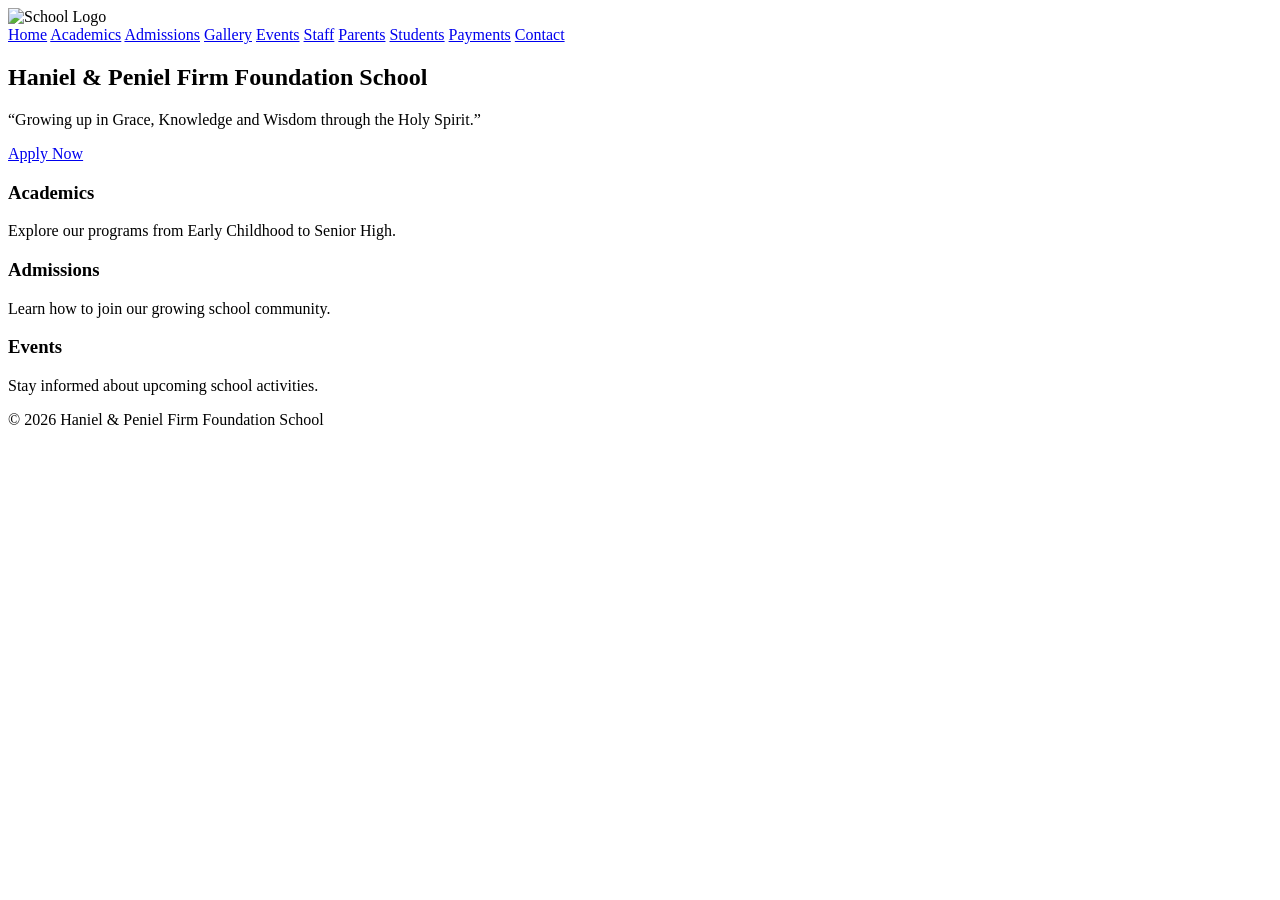
==== index.html @ e184c0e8 "Add files via upload" ====
<!DOCTYPE html>
<html lang="en">
<head>
    <meta charset="UTF-8">
    <meta name="viewport" content="width=device-width, initial-scale=1.0">
    <title>Haniel & Peniel Firm Foundation School</title>
    <link rel="stylesheet" href="css/style.css">
</head>
<body>

<header class="header">
    <img src="assets/logo/school-logo.png" class="school-logo" alt="School Logo">
    <nav>
        <a href="index.html">Home</a>
        <a href="pages/academics.html">Academics</a>
        <a href="pages/admissions.html">Admissions</a>
        <a href="pages/gallery.html">Gallery</a>
        <a href="pages/events.html">Events</a>
        <a href="pages/staff.html">Staff</a>
        <a href="pages/parent-portal.html">Parents</a>
        <a href="pages/student-portal.html">Students</a>
        <a href="pages/payments.html">Payments</a>
        <a href="pages/contact.html">Contact</a>
    </nav>
</header>

<section class="hero hero-motto hero-animated">
    <div class="hero-overlay"></div>
    <div class="hero-text fade-in-up">
        <h1>Haniel & Peniel Firm Foundation School</h1>
        <p class="motto">“Growing up in Grace, Knowledge and Wisdom through the Holy Spirit.”</p>
        <a href="pages/admissions.html" class="btn-primary pulse">Apply Now</a>
    </div>
</section>

<section class="quick-links slide-in">
    <div class="card center">
        <h3>Academics</h3>
        <p>Explore our programs from Early Childhood to Senior High.</p>
    </div>
    <div class="card center">
        <h3>Admissions</h3>
        <p>Learn how to join our growing school community.</p>
    </div>
    <div class="card center">
        <h3>Events</h3>
        <p>Stay informed about upcoming school activities.</p>
    </div>
</section>

<footer>
    <p>© 2026 Haniel & Peniel Firm Foundation School</p>
</footer>

</body>
</html>
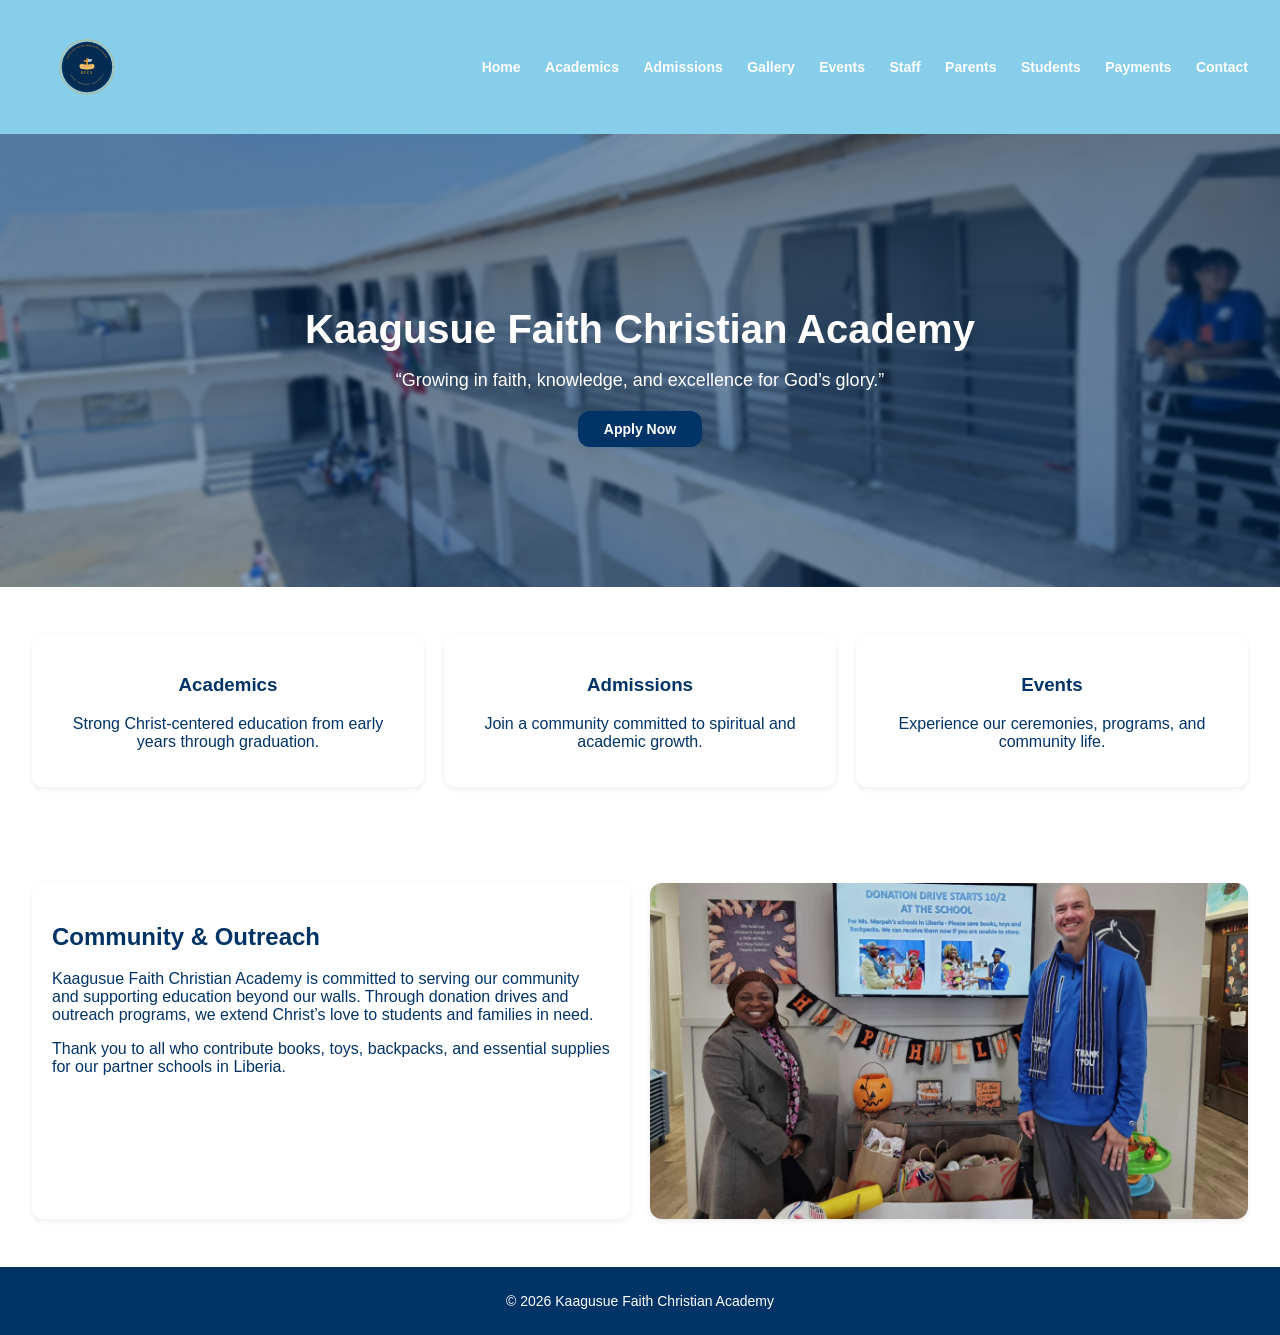
==== commit 03dbe930: "Add files via upload new files" ====
--- a/index.html
+++ b/index.html
@@ -3,13 +3,13 @@
 <head>
     <meta charset="UTF-8">
     <meta name="viewport" content="width=device-width, initial-scale=1.0">
-    <title>Haniel & Peniel Firm Foundation School</title>
+    <title>Kaagusue Faith Christian Academy</title>
     <link rel="stylesheet" href="css/style.css">
 </head>
 <body>
 
 <header class="header">
-    <img src="assets/logo/school-logo.png" class="school-logo" alt="School Logo">
+    <img src="assets/logo/school-logo.svg" class="school-logo" alt="Kaagusue Faith Christian Academy logo">
     <nav>
         <a href="index.html">Home</a>
         <a href="pages/academics.html">Academics</a>
@@ -24,11 +24,11 @@
     </nav>
 </header>
 
-<section class="hero hero-motto hero-animated">
+<section class="hero hero-building">
     <div class="hero-overlay"></div>
     <div class="hero-text fade-in-up">
-        <h1>Haniel & Peniel Firm Foundation School</h1>
-        <p class="motto">“Growing up in Grace, Knowledge and Wisdom through the Holy Spirit.”</p>
+        <h1>Kaagusue Faith Christian Academy</h1>
+        <p class="motto">“Growing in faith, knowledge, and excellence for God’s glory.”</p>
         <a href="pages/admissions.html" class="btn-primary pulse">Apply Now</a>
     </div>
 </section>
@@ -36,21 +36,41 @@
 <section class="quick-links slide-in">
     <div class="card center">
         <h3>Academics</h3>
-        <p>Explore our programs from Early Childhood to Senior High.</p>
+        <p>Strong Christ-centered education from early years through graduation.</p>
     </div>
     <div class="card center">
         <h3>Admissions</h3>
-        <p>Learn how to join our growing school community.</p>
+        <p>Join a community committed to spiritual and academic growth.</p>
     </div>
     <div class="card center">
         <h3>Events</h3>
-        <p>Stay informed about upcoming school activities.</p>
+        <p>Experience our ceremonies, programs, and community life.</p>
+    </div>
+</section>
+
+<section class="section grid grid-2">
+    <div class="card">
+        <h2>Community & Outreach</h2>
+        <p>
+            Kaagusue Faith Christian Academy is committed to serving our community 
+            and supporting education beyond our walls. Through donation drives and 
+            outreach programs, we extend Christ’s love to students and families in need.
+        </p>
+        <p>
+            Thank you to all who contribute books, toys, backpacks, and essential supplies 
+            for our partner schools in Liberia.
+        </p>
+    </div>
+
+    <div class="gallery-item">
+        <img src="assets/images/donation-drive.jpg" alt="Donation drive supporting schools in Liberia">
     </div>
 </section>
 
 <footer>
-    <p>© 2026 Haniel & Peniel Firm Foundation School</p>
+    <p>© 2026 Kaagusue Faith Christian Academy</p>
 </footer>
 
+<script src="js/lightbox.js"></script>
 </body>
 </html>
--- a/css/style.css
+++ b/css/style.css
@@ -0,0 +1,409 @@
+:root {
+    --sky: #87CEEB;
+    --navy: #003366;
+    --white: #ffffff;
+    --light: #f5faff;
+    --gray: #6b7280;
+
+    --shadow-soft: 0 2px 6px rgba(0,0,0,0.08);
+    --shadow-medium: 0 4px 12px rgba(0,0,0,0.12);
+
+    --radius-sm: 8px;
+    --radius-md: 12px;
+    --radius-lg: 18px;
+
+    --space-xs: 8px;
+    --space-sm: 12px;
+    --space-md: 20px;
+    --space-lg: 32px;
+    --space-xl: 48px;
+
+    --font-base: 16px;
+    --font-sm: 14px;
+    --font-lg: 18px;
+    --font-xl: 28px;
+    --font-xxl: 40px;
+
+    --transition: 0.25s ease;
+}
+
+/* Base Reset */
+* {
+    box-sizing: border-box;
+}
+
+body {
+    margin: 0;
+    font-family: "Segoe UI", Arial, sans-serif;
+    font-size: var(--font-base);
+    background: var(--white);
+    color: var(--navy);
+}
+
+img {
+    max-width: 100%;
+    display: block;
+}
+
+/* Utility Classes */
+.section {
+    padding: var(--space-xl) var(--space-lg);
+}
+
+.section-narrow {
+    padding: var(--space-xl) var(--space-lg);
+    max-width: 1000px;
+    margin: 0 auto;
+}
+
+.center {
+    text-align: center;
+}
+
+/* Cards */
+.card {
+    background: var(--white);
+    border-radius: var(--radius-md);
+    padding: var(--space-md);
+    box-shadow: var(--shadow-soft);
+}
+
+.card-soft {
+    background: var(--light);
+    border-radius: var(--radius-md);
+    padding: var(--space-md);
+}
+
+/* Grids */
+.grid {
+    display: grid;
+    gap: var(--space-md);
+}
+
+.grid-2 {
+    grid-template-columns: repeat(auto-fit, minmax(280px, 1fr));
+}
+
+.grid-3 {
+    grid-template-columns: repeat(auto-fit, minmax(240px, 1fr));
+}
+
+/* Header */
+.header {
+    display: flex;
+    justify-content: space-between;
+    align-items: center;
+    padding: var(--space-sm) var(--space-lg);
+    background: var(--sky);
+    box-shadow: var(--shadow-soft);
+}
+
+.school-logo {
+    height: 110px;
+    width: auto;
+}
+
+nav a {
+    margin-left: var(--space-md);
+    text-decoration: none;
+    color: var(--white);
+    font-weight: 600;
+    font-size: var(--font-sm);
+    position: relative;
+}
+
+nav a::after {
+    content: "";
+    position: absolute;
+    left: 0;
+    bottom: -4px;
+    width: 0;
+    height: 2px;
+    background: var(--white);
+    transition: width var(--transition);
+}
+
+nav a:hover::after {
+    width: 100%;
+}
+
+/* Hero */
+.hero {
+    position: relative;
+    padding: 140px var(--space-lg);
+    text-align: center;
+    color: var(--white);
+    background: linear-gradient(to bottom, var(--sky), var(--white));
+}
+
+.hero-building {
+    background: url('../assets/images/hero-building.jpg') center/cover no-repeat;
+}
+
+.hero-overlay {
+    position: absolute;
+    inset: 0;
+    background: rgba(0, 51, 102, 0.45);
+    backdrop-filter: blur(2px);
+}
+
+.hero-text {
+    position: relative;
+    z-index: 1;
+    max-width: 800px;
+    margin: 0 auto;
+}
+
+.hero-text h1 {
+    font-size: var(--font-xxl);
+    margin-bottom: var(--space-sm);
+}
+
+.hero-text p {
+    font-size: var(--font-lg);
+    margin-bottom: var(--space-md);
+}
+
+/* Buttons */
+.btn-primary {
+    display: inline-block;
+    background: var(--navy);
+    color: var(--white);
+    padding: 10px 26px;
+    border-radius: var(--radius-md);
+    text-decoration: none;
+    font-weight: 600;
+    font-size: var(--font-sm);
+    box-shadow: var(--shadow-soft);
+    transition: var(--transition);
+}
+
+.btn-primary:hover {
+    transform: translateY(-1px);
+    box-shadow: var(--shadow-medium);
+    background: #00254d;
+}
+
+/* Quick Links */
+.quick-links {
+    padding: var(--space-xl) var(--space-lg);
+    display: grid;
+    grid-template-columns: repeat(auto-fit, minmax(220px, 1fr));
+    gap: var(--space-md);
+}
+
+/* Page Header */
+.page-header {
+    padding: var(--space-xl) var(--space-lg);
+    text-align: center;
+    background: var(--light);
+}
+
+.page-header h1 {
+    font-size: var(--font-xl);
+    margin-bottom: var(--space-xs);
+}
+
+.page-header p {
+    color: var(--gray);
+}
+
+/* Forms */
+.form-section {
+    padding: var(--space-xl) var(--space-lg);
+    display: flex;
+    justify-content: center;
+}
+
+.form {
+    width: 100%;
+    max-width: 420px;
+    display: flex;
+    flex-direction: column;
+    gap: var(--space-sm);
+}
+
+.form label {
+    font-size: var(--font-sm);
+    font-weight: 600;
+}
+
+.form input,
+.form select,
+.form textarea {
+    padding: 10px;
+    border-radius: var(--radius-md);
+    border: 1px solid #d1d5db;
+    font-size: var(--font-base);
+}
+
+.form textarea {
+    min-height: 100px;
+}
+
+/* Login Page */
+.login-body {
+    background: var(--light);
+    display: flex;
+    justify-content: center;
+    align-items: center;
+    min-height: 100vh;
+}
+
+.login-container {
+    background: var(--white);
+    padding: var(--space-lg);
+    width: 100%;
+    max-width: 360px;
+    border-radius: var(--radius-md);
+    box-shadow: var(--shadow-medium);
+    text-align: center;
+}
+
+.login-logo {
+    height: 80px;
+    margin-bottom: var(--space-md);
+}
+
+.login-form {
+    display: flex;
+    flex-direction: column;
+    gap: var(--space-sm);
+}
+
+.login-footer {
+    margin-top: var(--space-sm);
+    font-size: var(--font-sm);
+    color: var(--gray);
+}
+
+/* Gallery Grid (FIXED) */
+.gallery-grid {
+    padding: var(--space-xl) var(--space-lg);
+}
+
+.gallery-grid-inner {
+    display: grid;
+    grid-template-columns: repeat(auto-fit, minmax(260px, 1fr));
+    gap: 20px;
+}
+
+.gallery-item {
+    border-radius: var(--radius-md);
+    overflow: hidden;
+    box-shadow: var(--shadow-soft);
+}
+
+.gallery-item img {
+    width: 100%;
+    height: 100%;
+    object-fit: cover;
+    transition: transform var(--transition), opacity var(--transition);
+}
+
+.gallery-item:hover img {
+    transform: scale(1.03);
+    opacity: 0.96;
+}
+
+/* Lightbox Slideshow */
+#lightbox {
+    position: fixed;
+    display: none;
+    justify-content: center;
+    align-items: center;
+    top: 0;
+    left: 0;
+    width: 100%;
+    height: 100%;
+    background: rgba(0,0,0,0.85);
+    z-index: 9999;
+}
+
+#lightbox.active {
+    display: flex;
+}
+
+#lightbox img {
+    max-width: 90%;
+    max-height: 90%;
+    border-radius: var(--radius-md);
+    box-shadow: var(--shadow-medium);
+}
+
+.lightbox-btn {
+    position: absolute;
+    top: 50%;
+    transform: translateY(-50%);
+    background: rgba(255,255,255,0.8);
+    border: none;
+    padding: 14px 18px;
+    border-radius: 50%;
+    cursor: pointer;
+    font-size: 22px;
+    font-weight: bold;
+    color: var(--navy);
+    box-shadow: var(--shadow-medium);
+    transition: background var(--transition);
+}
+
+.lightbox-btn:hover {
+    background: var(--white);
+}
+
+#lightbox-prev {
+    left: 30px;
+}
+
+#lightbox-next {
+    right: 30px;
+}
+
+#lightbox-close {
+    position: absolute;
+    top: 30px;
+    right: 30px;
+    background: rgba(255,255,255,0.9);
+    padding: 10px 14px;
+    border-radius: 50%;
+    font-size: 20px;
+    cursor: pointer;
+}
+
+/* Footer */
+footer {
+    background: var(--navy);
+    color: var(--white);
+    text-align: center;
+    padding: var(--space-sm);
+    font-size: var(--font-sm);
+}
+
+/* Responsive */
+@media (max-width: 768px) {
+    .header {
+        flex-direction: column;
+        text-align: center;
+    }
+
+    nav a {
+        margin: 0 var(--space-xs);
+    }
+
+    .hero {
+        padding: 120px var(--space-md);
+    }
+
+    .section,
+    .section-narrow,
+    .quick-links,
+    .academic-grid,
+    .gallery-grid,
+    .events-list,
+    .contact-section,
+    .portal-grid,
+    .payments-section,
+    .staff-grid {
+        padding: var(--space-lg) var(--space-md);
+    }
+}
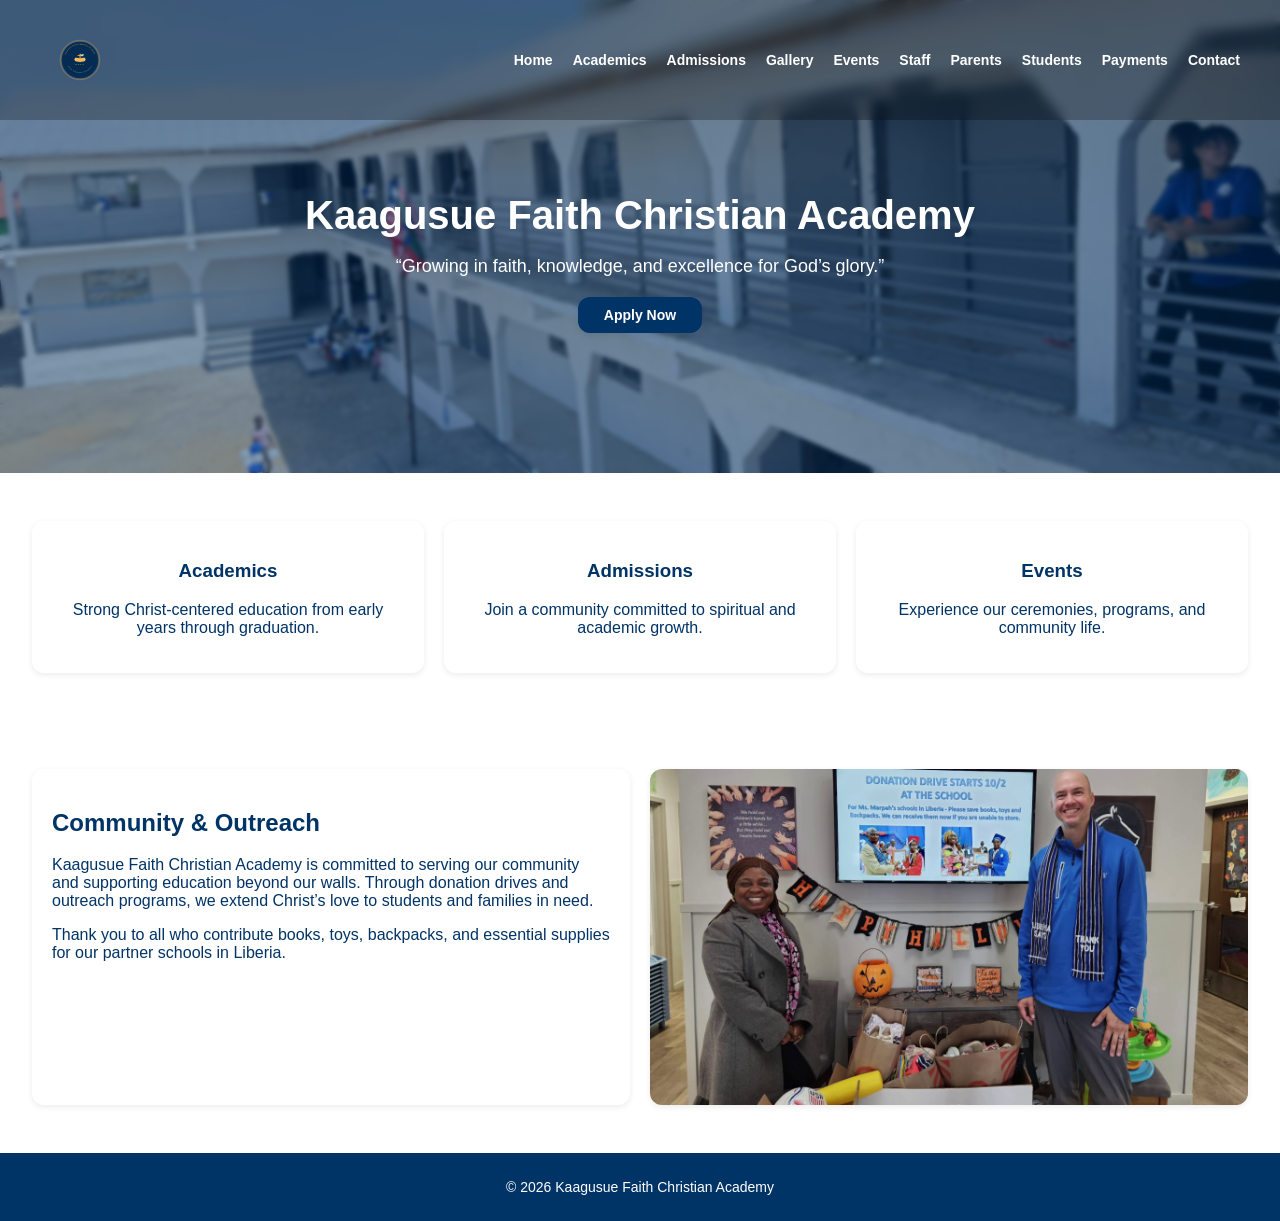
==== commit a23c184e: "Update index.html" ====
--- a/index.html
+++ b/index.html
@@ -10,6 +10,11 @@
 
 <header class="header">
     <img src="assets/logo/school-logo.svg" class="school-logo" alt="Kaagusue Faith Christian Academy logo">
+
+    <div class="menu-toggle" id="mobile-menu">
+        <span></span><span></span><span></span>
+    </div>
+
     <nav>
         <a href="index.html">Home</a>
         <a href="pages/academics.html">Academics</a>
@@ -72,5 +77,14 @@
 </footer>
 
 <script src="js/lightbox.js"></script>
+<script>
+    const mobileMenu = document.getElementById('mobile-menu');
+    const nav = document.querySelector('nav');
+    mobileMenu.addEventListener('click', () => {
+        nav.classList.toggle('active');
+        mobileMenu.classList.toggle('active');
+    });
+</script>
+
 </body>
 </html>
--- a/css/style.css
+++ b/css/style.css
@@ -88,23 +88,35 @@
     grid-template-columns: repeat(auto-fit, minmax(240px, 1fr));
 }
 
-/* Header */
+/* Header (Transparent Overlay + Mobile Menu Support) */
 .header {
+    position: absolute;
+    top: 0;
+    left: 0;
+    width: 100%;
     display: flex;
     justify-content: space-between;
     align-items: center;
-    padding: var(--space-sm) var(--space-lg);
-    background: var(--sky);
-    box-shadow: var(--shadow-soft);
+    padding: 20px 40px;
+    background: rgba(0, 0, 0, 0.25);
+    backdrop-filter: blur(6px);
+    z-index: 1000;
+    height: 120px;
 }
 
 .school-logo {
-    height: 110px;
+    height: 100%;
     width: auto;
 }
 
+/* Desktop Navigation */
+nav {
+    display: flex;
+    align-items: center;
+    gap: 20px;
+}
+
 nav a {
-    margin-left: var(--space-md);
     text-decoration: none;
     color: var(--white);
     font-weight: 600;
@@ -127,13 +139,41 @@
     width: 100%;
 }
 
+/* Hamburger Menu */
+.menu-toggle {
+    display: none;
+    flex-direction: column;
+    cursor: pointer;
+    gap: 6px;
+}
+
+.menu-toggle span {
+    width: 28px;
+    height: 3px;
+    background: var(--white);
+    border-radius: 3px;
+    transition: 0.3s ease;
+}
+
+/* Hamburger Animation */
+.menu-toggle.active span:nth-child(1) {
+    transform: rotate(45deg) translateY(8px);
+}
+
+.menu-toggle.active span:nth-child(2) {
+    opacity: 0;
+}
+
+.menu-toggle.active span:nth-child(3) {
+    transform: rotate(-45deg) translateY(-8px);
+}
+
 /* Hero */
 .hero {
     position: relative;
-    padding: 140px var(--space-lg);
+    padding: 160px var(--space-lg) 140px;
     text-align: center;
     color: var(--white);
-    background: linear-gradient(to bottom, var(--sky), var(--white));
 }
 
 .hero-building {
@@ -277,7 +317,7 @@
     color: var(--gray);
 }
 
-/* Gallery Grid (FIXED) */
+/* Gallery Grid */
 .gallery-grid {
     padding: var(--space-xl) var(--space-lg);
 }
@@ -381,17 +421,31 @@
 
 /* Responsive */
 @media (max-width: 768px) {
-    .header {
+
+    .menu-toggle {
+        display: flex;
+    }
+
+    nav {
+        position: absolute;
+        top: 120px;
+        right: 0;
+        width: 100%;
+        background: rgba(0,0,0,0.85);
+        backdrop-filter: blur(6px);
         flex-direction: column;
-        text-align: center;
+        align-items: center;
+        gap: 20px;
+        padding: 20px 0;
+        display: none;
     }
 
-    nav a {
-        margin: 0 var(--space-xs);
+    nav.active {
+        display: flex;
     }
 
     .hero {
-        padding: 120px var(--space-md);
+        padding: 140px var(--space-md);
     }
 
     .section,
